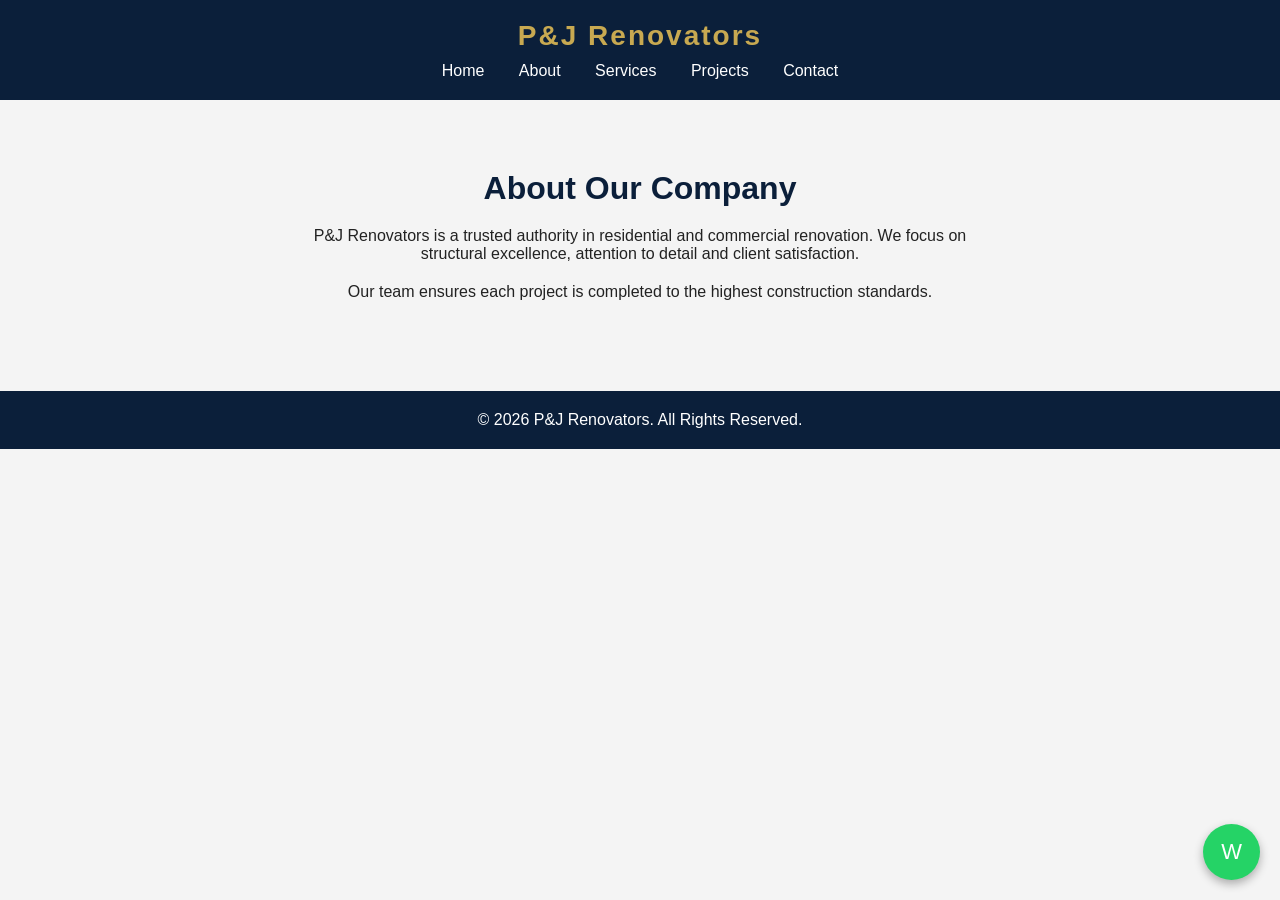
==== about.html @ 67be1182 "Create about.html" ====
<!DOCTYPE html>
<html>
<head>
<title>About | P&J Renovators</title>
<link rel="stylesheet" href="style.css">
</head>
<body>

<header>
<h1>P&J Renovators</h1>
<nav>
<a href="index.html">Home</a>
<a href="about.html">About</a>
<a href="services.html">Services</a>
<a href="projects.html">Projects</a>
<a href="contact.html">Contact</a>
</nav>
</header>

<section class="section">
<h2>About Our Company</h2>
<p>P&J Renovators is a trusted authority in residential and commercial renovation. We focus on structural excellence, attention to detail and client satisfaction.</p>
<p>Our team ensures each project is completed to the highest construction standards.</p>
</section>

<footer>
<p>© 2026 P&J Renovators. All Rights Reserved.</p>
</footer>

<a href="https://wa.me/27621305411" class="whatsapp" target="_blank">W</a>

</body>
</html>
---- style.css ----
/* RESET */
*{
    margin:0;
    padding:0;
    box-sizing:border-box;
    font-family:'Segoe UI',sans-serif;
    text-align:center;
}

body{
    background:#f4f4f4;
    color:#222;
}

/* BRAND COLORS */
:root{
    --primary:#0B1F3A;      /* Navy */
    --secondary:#C8A951;    /* Gold */
    --light:#ffffff;
    --grey:#e5e5e5;
}

/* HEADER */
header{
    background:var(--primary);
    padding:20px 0;
}

header h1{
    color:var(--secondary);
    font-size:28px;
    letter-spacing:2px;
}

nav{
    margin-top:10px;
}

nav a{
    color:var(--light);
    text-decoration:none;
    margin:0 15px;
    font-weight:500;
    transition:0.3s;
}

nav a:hover{
    color:var(--secondary);
}

/* HERO */
.hero{
    height:90vh;
    background:linear-gradient(rgba(11,31,58,0.8), rgba(11,31,58,0.8)),
    url('https://images.unsplash.com/photo-1503387762-592deb58ef4e') center/cover no-repeat;
    display:flex;
    flex-direction:column;
    justify-content:center;
    align-items:center;
    color:white;
}

.hero h2{
    font-size:42px;
    margin-bottom:20px;
}

.hero p{
    max-width:600px;
    margin-bottom:30px;
}

.btn{
    background:var(--secondary);
    color:var(--primary);
    padding:12px 25px;
    text-decoration:none;
    font-weight:bold;
    border-radius:4px;
    margin:5px;
    display:inline-block;
    transition:0.3s;
}

.btn:hover{
    background:#b8963f;
}

/* SECTION */
.section{
    padding:70px 20px;
}

.section h2{
    font-size:32px;
    margin-bottom:20px;
    color:var(--primary);
}

.section p{
    max-width:700px;
    margin:0 auto 20px auto;
}

/* FOOTER */
footer{
    background:var(--primary);
    color:white;
    padding:20px;
}

/* WHATSAPP FLOAT */
.whatsapp{
    position:fixed;
    bottom:20px;
    right:20px;
    background:#25D366;
    color:white;
    padding:15px 18px;
    border-radius:50%;
    font-size:22px;
    text-decoration:none;
    box-shadow:0 4px 10px rgba(0,0,0,0.3);
}
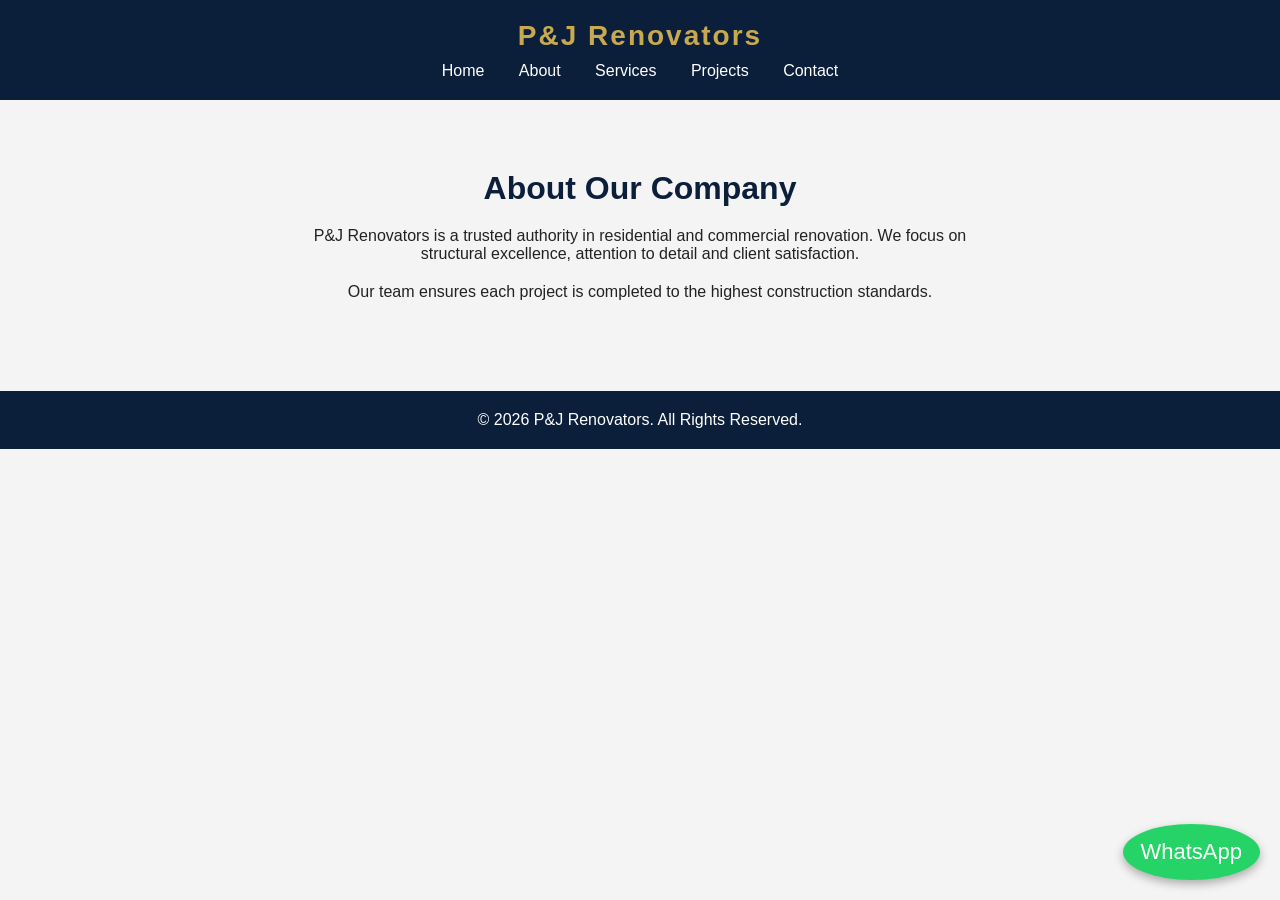
==== commit 4b6d608d: "Update about.html" ====
--- a/about.html
+++ b/about.html
@@ -27,7 +27,7 @@
 <p>© 2026 P&J Renovators. All Rights Reserved.</p>
 </footer>
 
-<a href="https://wa.me/27621305411" class="whatsapp" target="_blank">W</a>
+<a href="https://wa.me/27621305411" class="whatsapp" target="_blank">WhatsApp</a>
 
 </body>
 </html>
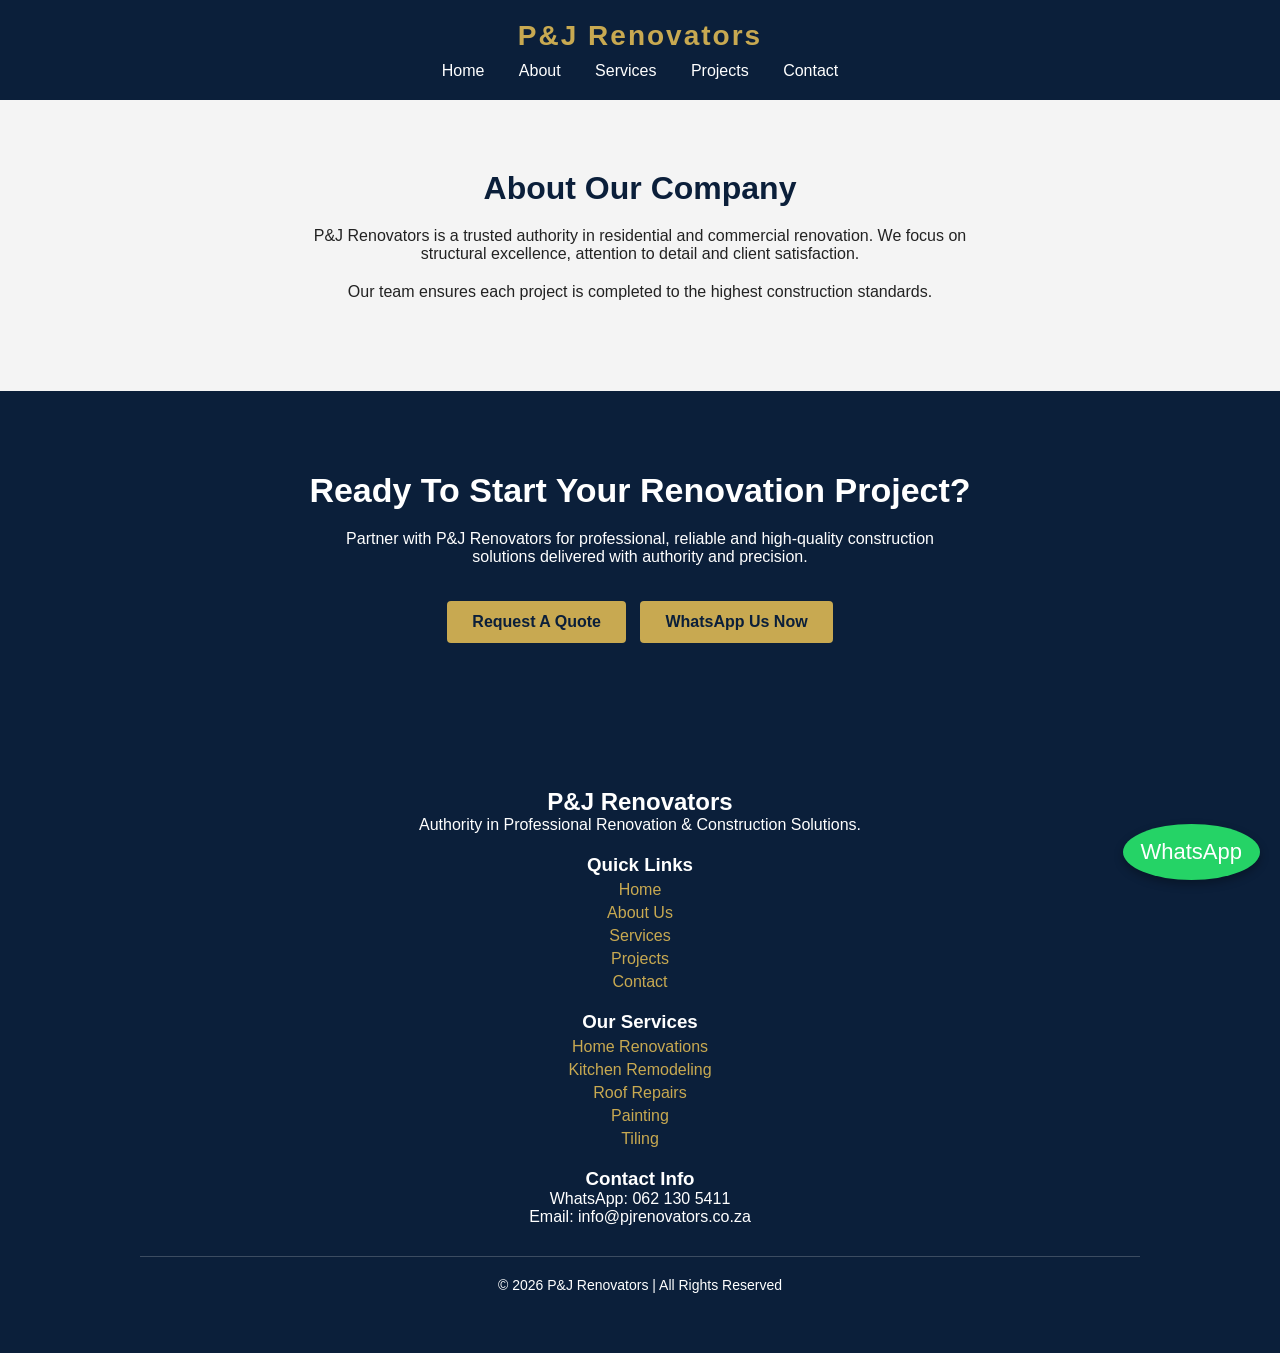
==== commit 65ec4201: "Update about.html" ====
--- a/about.html
+++ b/about.html
@@ -23,9 +23,51 @@
 <p>Our team ensures each project is completed to the highest construction standards.</p>
 </section>
 
+<section class="cta">
+<h2>Ready To Start Your Renovation Project?</h2>
+<p>Partner with P&J Renovators for professional, reliable and high-quality construction solutions delivered with authority and precision.</p>
+
+<a href="contact.html" class="btn">Request A Quote</a>
+<a href="https://wa.me/27621305411" class="btn" target="_blank">WhatsApp Us Now</a>
+</section>
+  
 <footer>
-<p>© 2026 P&J Renovators. All Rights Reserved.</p>
-</footer>
+<div class="footer-container">
+
+<h2>P&J Renovators</h2>
+<p>Authority in Professional Renovation & Construction Solutions.</p>
+
+<div class="footer-links">
+<h3>Quick Links</h3>
+<a href="index.html">Home</a>
+<a href="about.html">About Us</a>
+<a href="services.html">Services</a>
+<a href="projects.html">Projects</a>
+<a href="contact.html">Contact</a>
+</div>
+
+<div class="footer-links">
+<h3>Our Services</h3>
+<a href="#">Home Renovations</a>
+<a href="#">Kitchen Remodeling</a>
+<a href="#">Roof Repairs</a>
+<a href="#">Painting</a>
+<a href="#">Tiling</a>
+</div>
+
+<div class="footer-links">
+<h3>Contact Info</h3>
+<p>WhatsApp: 062 130 5411</p>
+<p>Email: info@pjrenovators.co.za</p>
+</div>
+
+<div class="footer-bottom">
+<p>© 2026 P&J Renovators | All Rights Reserved</p>
+</div>
+
+</div>
+  </footer>
+
 
 <a href="https://wa.me/27621305411" class="whatsapp" target="_blank">WhatsApp</a>
 
--- a/style.css
+++ b/style.css
@@ -121,4 +121,94 @@
     font-size:22px;
     text-decoration:none;
     box-shadow:0 4px 10px rgba(0,0,0,0.3);
-}
+    }
+
+/* CTA SECTION */
+.cta{
+    background:var(--primary);
+    color:white;
+    padding:80px 20px;
+}
+
+.cta h2{
+    font-size:34px;
+    margin-bottom:20px;
+}
+
+.cta p{
+    max-width:650px;
+    margin:0 auto 30px auto;
+}
+
+.cta .btn{
+    font-size:16px;
+        }
+/* BOOKING FORM */
+.booking-form{
+    max-width:600px;
+    margin:0 auto;
+}
+
+.booking-form input,
+.booking-form textarea{
+    width:100%;
+    padding:12px;
+    margin:10px 0;
+    border:1px solid #ccc;
+    border-radius:4px;
+    font-size:15px;
+}
+
+.booking-form textarea{
+    height:120px;
+    resize:none;
+}
+
+.booking-form button{
+    background:var(--secondary);
+    color:var(--primary);
+    padding:12px 25px;
+    border:none;
+    border-radius:4px;
+    font-weight:bold;
+    cursor:pointer;
+    transition:0.3s;
+}
+
+.booking-form button:hover{
+    background:#b8963f;
+}
+
+/* PROFESSIONAL FOOTER */
+footer{
+    background:var(--primary);
+    color:white;
+    padding:60px 20px;
+}
+
+.footer-container{
+    max-width:1000px;
+    margin:0 auto;
+}
+
+.footer-links{
+    margin:20px 0;
+}
+
+.footer-links a{
+    color:var(--secondary);
+    text-decoration:none;
+    display:block;
+    margin:5px 0;
+}
+
+.footer-links a:hover{
+    text-decoration:underline;
+}
+
+.footer-bottom{
+    margin-top:30px;
+    font-size:14px;
+    border-top:1px solid rgba(255,255,255,0.2);
+    padding-top:20px;
+    }
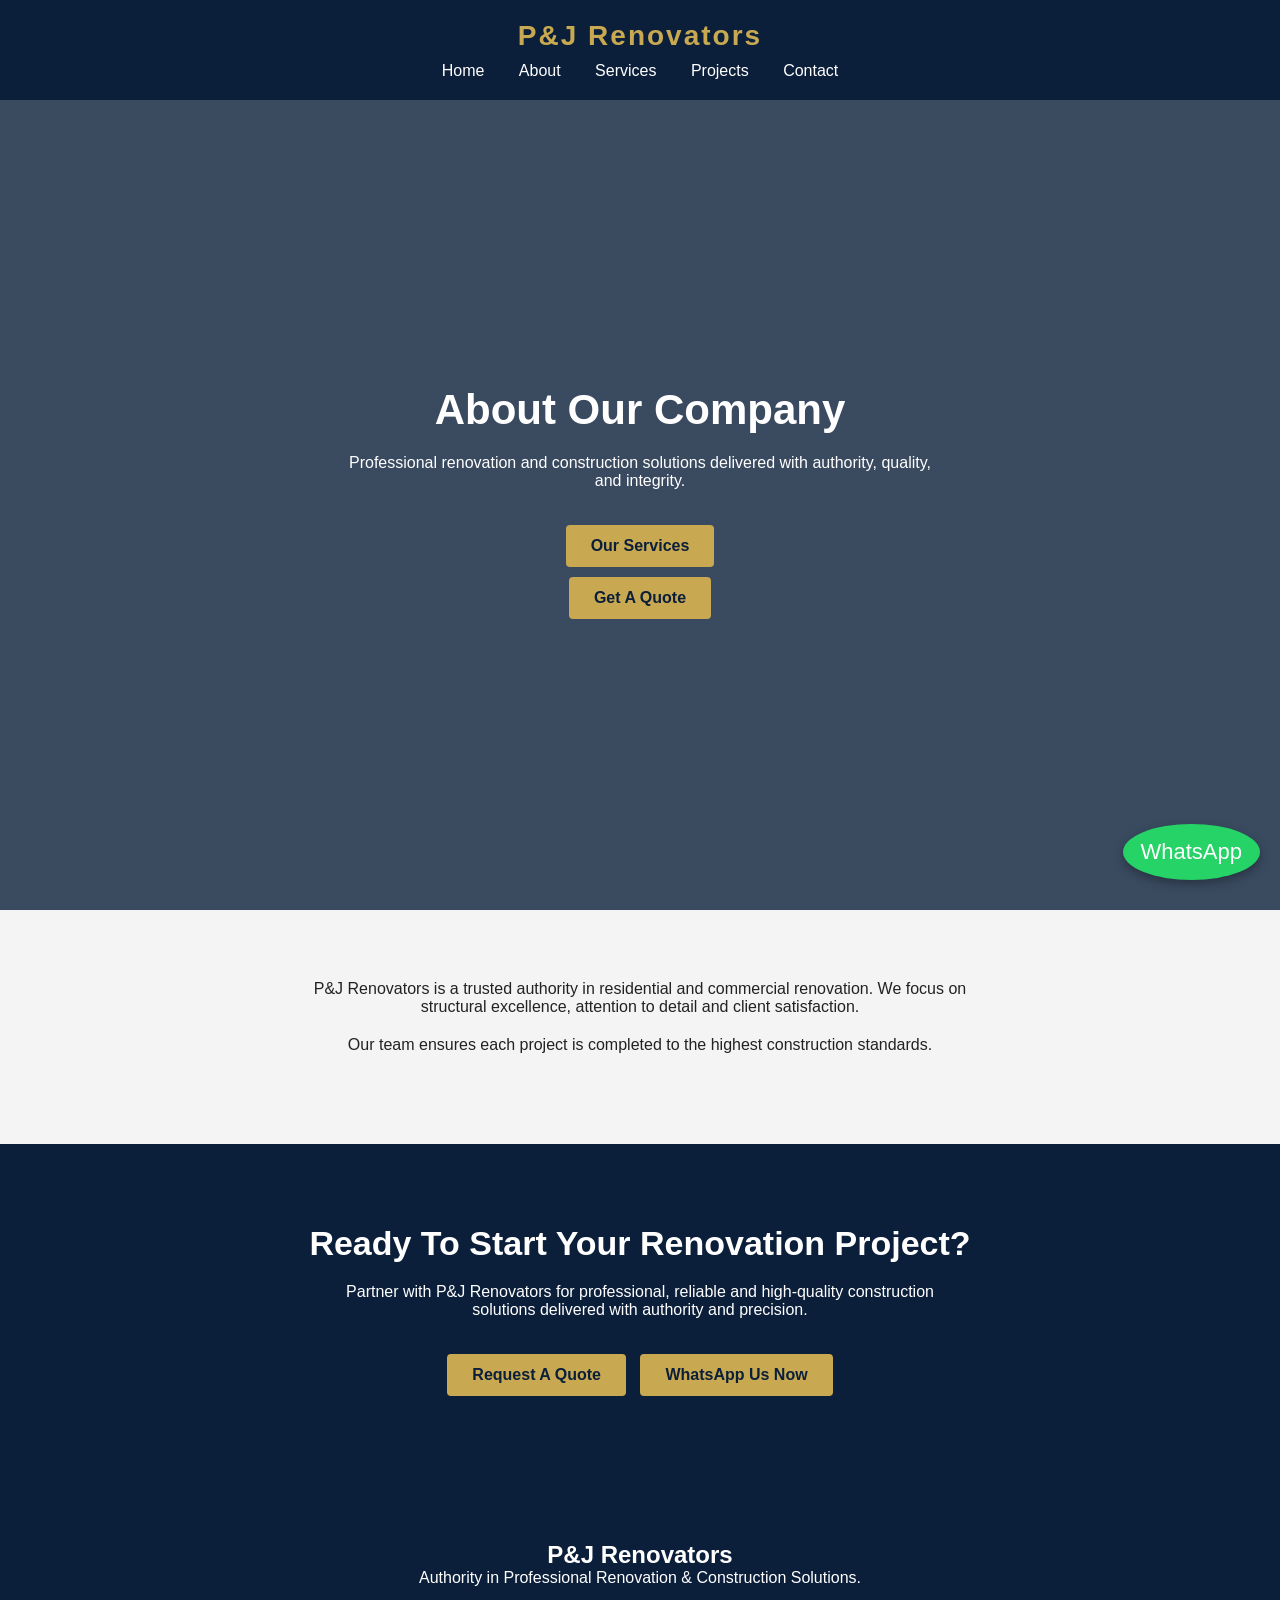
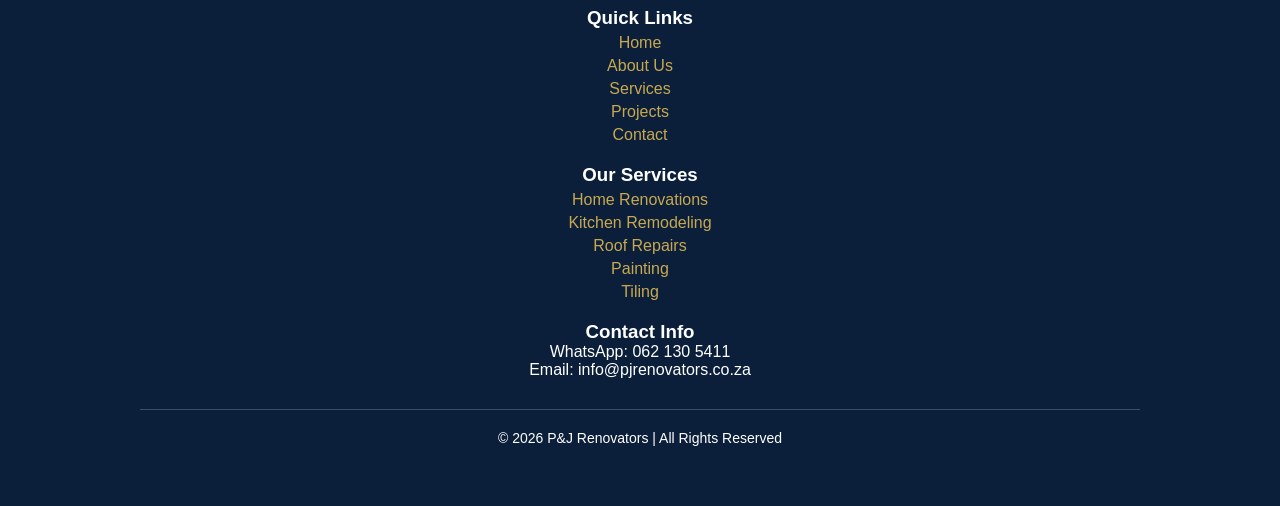
==== commit 7abbba5f: "Update about.html" ====
--- a/about.html
+++ b/about.html
@@ -16,9 +16,14 @@
 <a href="contact.html">Contact</a>
 </nav>
 </header>
-
+<section class="hero">
+<h2>About Our Company</h2>
+<p>Professional renovation and construction solutions delivered with authority, quality, and integrity.</p>
+<a href="services.html" class="btn">Our Services</a>
+<a href="contact.html" class="btn">Get A Quote</a>
+</section>
+  
 <section class="section">
-<h2>About Our Company</h2>
 <p>P&J Renovators is a trusted authority in residential and commercial renovation. We focus on structural excellence, attention to detail and client satisfaction.</p>
 <p>Our team ensures each project is completed to the highest construction standards.</p>
 </section>
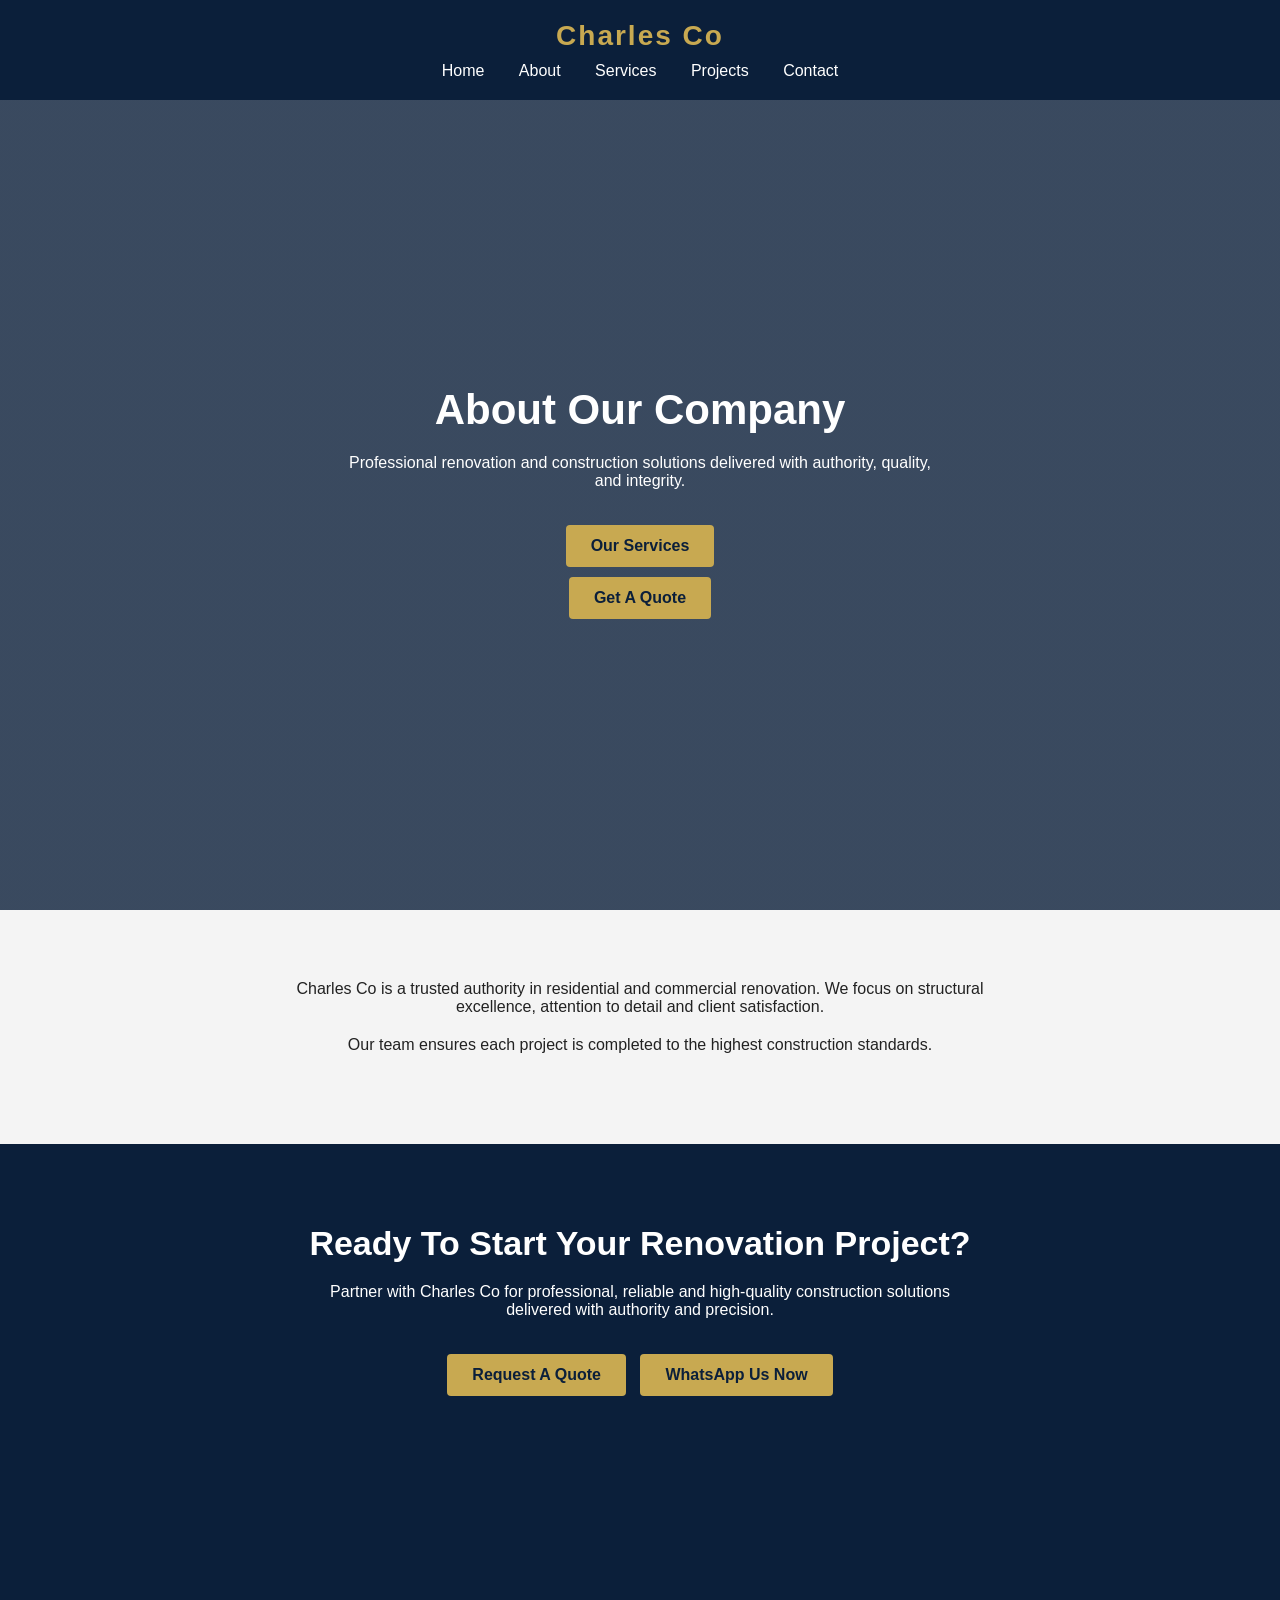
==== commit 2defaa2b: "Update about.html" ====
--- a/about.html
+++ b/about.html
@@ -1,13 +1,13 @@
 <!DOCTYPE html>
 <html>
 <head>
-<title>About | P&J Renovators</title>
+<title>About | Charles Co</title>
 <link rel="stylesheet" href="style.css">
 </head>
 <body>
 
 <header>
-<h1>P&J Renovators</h1>
+<h1>Charles Co</h1>
 <nav>
 <a href="index.html">Home</a>
 <a href="about.html">About</a>
@@ -24,57 +24,17 @@
 </section>
   
 <section class="section">
-<p>P&J Renovators is a trusted authority in residential and commercial renovation. We focus on structural excellence, attention to detail and client satisfaction.</p>
+<p>Charles Co is a trusted authority in residential and commercial renovation. We focus on structural excellence, attention to detail and client satisfaction.</p>
 <p>Our team ensures each project is completed to the highest construction standards.</p>
 </section>
 
 <section class="cta">
 <h2>Ready To Start Your Renovation Project?</h2>
-<p>Partner with P&J Renovators for professional, reliable and high-quality construction solutions delivered with authority and precision.</p>
+<p>Partner with Charles Co for professional, reliable and high-quality construction solutions delivered with authority and precision.</p>
 
 <a href="contact.html" class="btn">Request A Quote</a>
-<a href="https://wa.me/27621305411" class="btn" target="_blank">WhatsApp Us Now</a>
+<a href="https://wa.me/27785665466" class="btn" target="_blank">WhatsApp Us Now</a>
 </section>
   
 <footer>
-<div class="footer-container">
 
-<h2>P&J Renovators</h2>
-<p>Authority in Professional Renovation & Construction Solutions.</p>
-
-<div class="footer-links">
-<h3>Quick Links</h3>
-<a href="index.html">Home</a>
-<a href="about.html">About Us</a>
-<a href="services.html">Services</a>
-<a href="projects.html">Projects</a>
-<a href="contact.html">Contact</a>
-</div>
-
-<div class="footer-links">
-<h3>Our Services</h3>
-<a href="#">Home Renovations</a>
-<a href="#">Kitchen Remodeling</a>
-<a href="#">Roof Repairs</a>
-<a href="#">Painting</a>
-<a href="#">Tiling</a>
-</div>
-
-<div class="footer-links">
-<h3>Contact Info</h3>
-<p>WhatsApp: 062 130 5411</p>
-<p>Email: info@pjrenovators.co.za</p>
-</div>
-
-<div class="footer-bottom">
-<p>© 2026 P&J Renovators | All Rights Reserved</p>
-</div>
-
-</div>
-  </footer>
-
-
-<a href="https://wa.me/27621305411" class="whatsapp" target="_blank">WhatsApp</a>
-
-</body>
-</html>
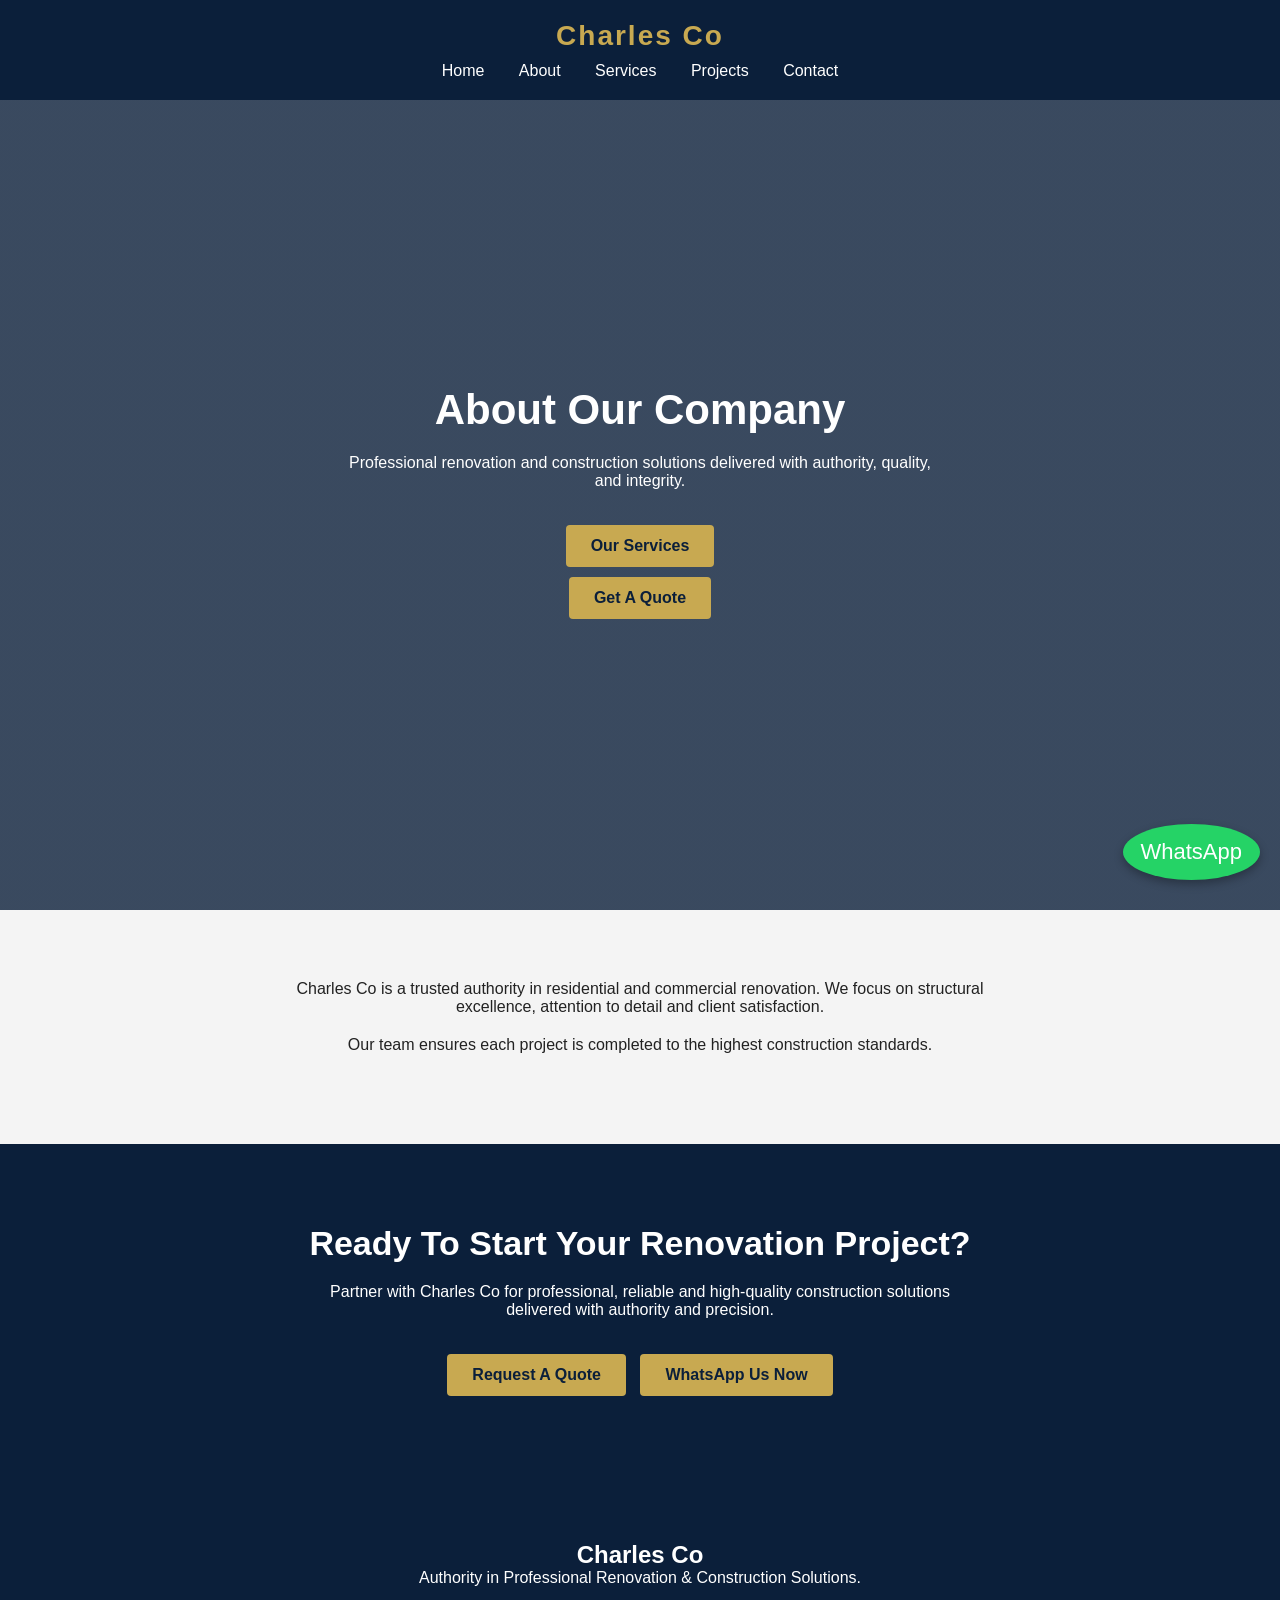
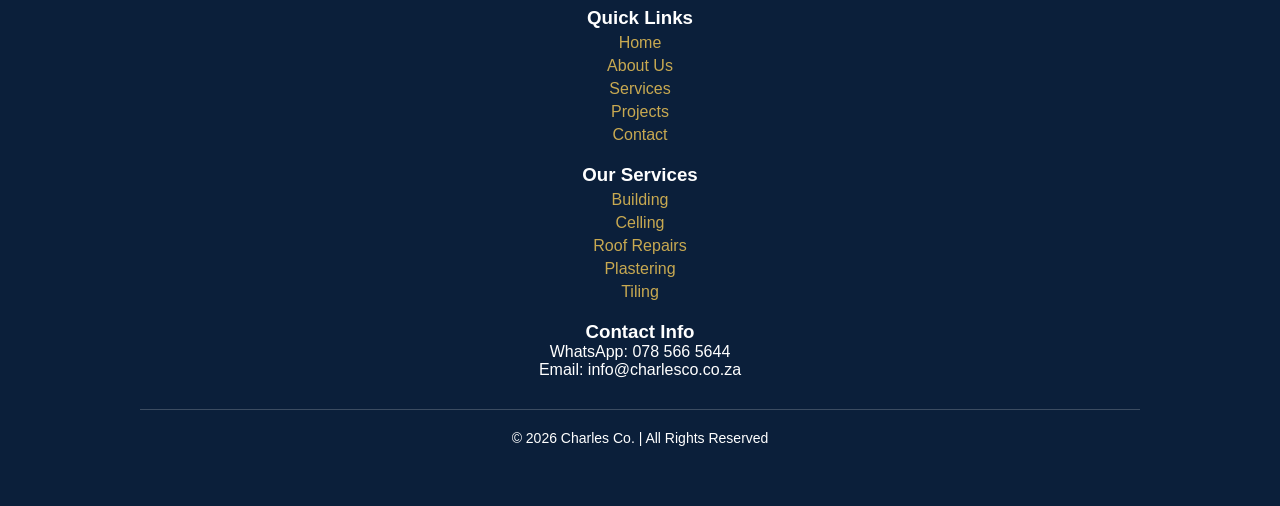
==== commit f0827f08: "Update about.html" ====
--- a/about.html
+++ b/about.html
@@ -37,4 +37,43 @@
 </section>
   
 <footer>
+<div class="footer-container">
 
+<h2>Charles Co</h2>
+<p>Authority in Professional Renovation & Construction Solutions.</p>
+
+<div class="footer-links">
+<h3>Quick Links</h3>
+<a href="index.html">Home</a>
+<a href="about.html">About Us</a>
+<a href="services.html">Services</a>
+<a href="projects.html">Projects</a>
+<a href="contact.html">Contact</a>
+</div>
+
+<div class="footer-links">
+<h3>Our Services</h3>
+<a href="#">Building</a>
+<a href="#">Celling</a>
+<a href="#">Roof Repairs</a>
+<a href="#">Plastering</a>
+<a href="#">Tiling</a>
+</div>
+
+<div class="footer-links">
+<h3>Contact Info</h3>
+<p>WhatsApp: 078 566 5644</p>
+<p>Email: info@charlesco.co.za</p>
+</div>
+
+<div class="footer-bottom">
+<p>© 2026 Charles Co. | All Rights Reserved</p>
+</div>
+
+</div>
+</footer>
+
+<a href="https://wa.me/27785665644" class="whatsapp" target="_blank">WhatsApp</a>
+
+</body>
+</html>
